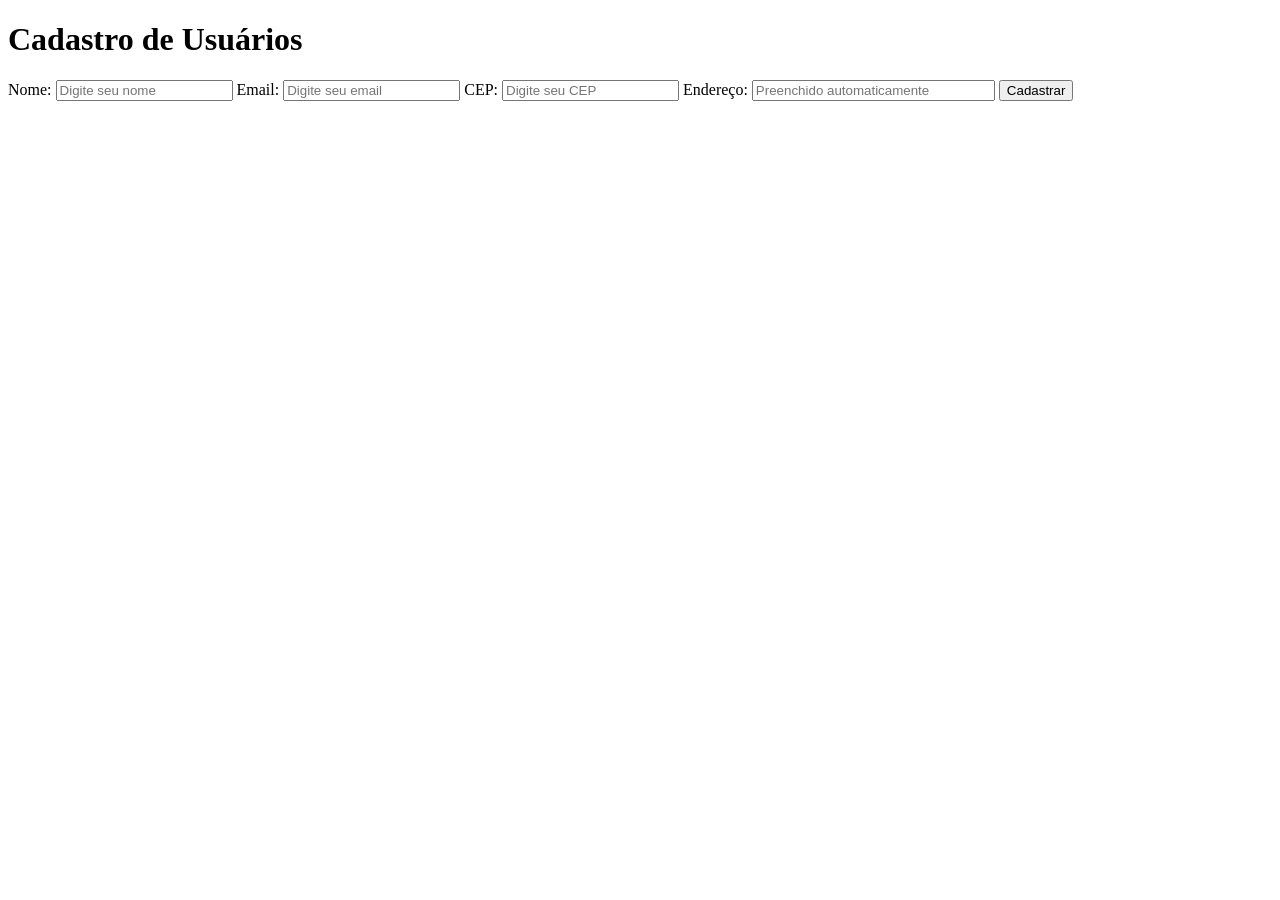
==== introducao-webAPIs/index.html @ 9cbe54db "incializando_aprendizagem_de_webAPIs" ====
<!DOCTYPE html>
<html lang="pt-BR">
<head>
    <meta charset="UTF-8">
    <meta name="viewport" content="width=device-width, initial-scale=1.0">
    <title>Cadastro de Usuários</title>
    <link rel="stylesheet" href="styles.css">
</head>
<body>

    <h1>Cadastro de Usuários</h1>

    <form id="formCadastro">
        <label>Nome:</label>
        <input type="text" id="nome" placeholder="Digite seu nome">

        <label>Email:</label>
        <input type="text" id="email" placeholder="Digite seu email">

        <label>CEP:</label>
        <input type="text" id="cep" placeholder="Digite seu CEP">

        <label>Endereço:</label>
        <input type="text" id="endereco" placeholder="Preenchido automaticamente">

        <button type="submit">Cadastrar</button>
    </form>

    <script src="scripts3.js"></script>
</body>
</html>
---- introducao-webAPIs/styles.css ----
#endereco {
    width: 235px;
    height: 15px;
}
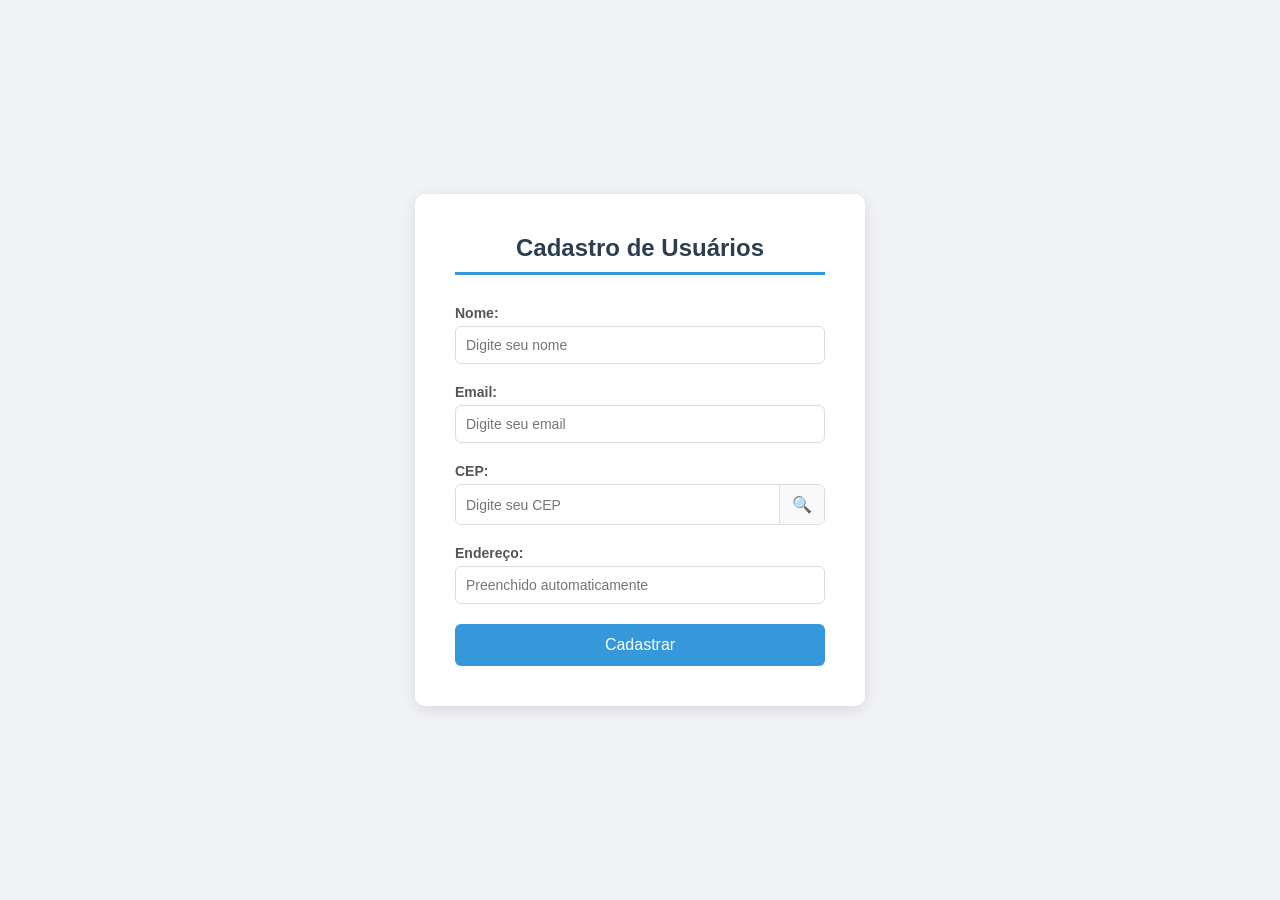
==== commit 14a13572: "melhorias no formulario de cadastro" ====
--- a/introducao-webAPIs/index.html
+++ b/introducao-webAPIs/index.html
@@ -4,28 +4,32 @@
     <meta charset="UTF-8">
     <meta name="viewport" content="width=device-width, initial-scale=1.0">
     <title>Cadastro de Usuários</title>
-    <link rel="stylesheet" href="styles.css">
+    <link rel="stylesheet" href="styles2.css">
 </head>
 <body>
+    <div class="container">
+        <h1>Cadastro de Usuários</h1>
 
-    <h1>Cadastro de Usuários</h1>
+        <form id="formCadastro">
+            <label>Nome:</label>
+            <input type="text" id="nome" placeholder="Digite seu nome">
 
-    <form id="formCadastro">
-        <label>Nome:</label>
-        <input type="text" id="nome" placeholder="Digite seu nome">
+            <label>Email:</label>
+            <input type="text" id="email" placeholder="Digite seu email">
 
-        <label>Email:</label>
-        <input type="text" id="email" placeholder="Digite seu email">
+            <label>CEP:</label>
+            <div class="input-lupa">
+                <input type="text" id="cep" placeholder="Digite seu CEP">
+                <button type="button" id="btnBuscarCep">🔍</button>
+            </div>
 
-        <label>CEP:</label>
-        <input type="text" id="cep" placeholder="Digite seu CEP">
+            <label>Endereço:</label>
+            <input type="text" id="endereco" placeholder="Preenchido automaticamente">
 
-        <label>Endereço:</label>
-        <input type="text" id="endereco" placeholder="Preenchido automaticamente">
+            <button type="submit">Cadastrar</button>
+        </form>
+    </div>
 
-        <button type="submit">Cadastrar</button>
-    </form>
-
-    <script src="scripts3.js"></script>
+    <script src="script_final.js"></script>
 </body>
 </html>
--- a/introducao-webAPIs/styles2.css
+++ b/introducao-webAPIs/styles2.css
@@ -0,0 +1,102 @@
+* {
+    margin: 0;
+    padding: 0;
+    box-sizing: border-box;
+    font-family: Arial, sans-serif;
+}
+
+body {
+    background-color: #f0f2f5;
+    display: flex;
+    justify-content: center;
+    align-items: center;
+    min-height: 100vh;
+}
+
+.container {
+    background-color: white;
+    padding: 40px;
+    border-radius: 10px;
+    box-shadow: 0 4px 15px rgba(0,0,0,0.1);
+    width: 100%;
+    max-width: 450px;
+}
+
+h1 {
+    color: #2c3e50;
+    text-align: center;
+    margin-bottom: 30px;
+    font-size: 24px;
+    border-bottom: 3px solid #3498db;
+    padding-bottom: 10px;
+}
+
+label {
+    display: block;
+    color: #555;
+    font-weight: bold;
+    margin-bottom: 5px;
+    font-size: 14px;
+}
+
+input {
+    width: 100%;
+    padding: 10px;
+    border: 1px solid #ddd;
+    border-radius: 6px;
+    font-size: 14px;
+    margin-bottom: 20px;
+    transition: border 0.3s;
+}
+
+input:focus {
+    outline: none;
+    border-color: #3498db;
+}
+
+.input-lupa {
+    display: flex;
+    align-items: center;
+    border: 1px solid #ddd;
+    border-radius: 6px;
+    overflow: hidden;
+    margin-bottom: 20px;
+}
+
+.input-lupa #cep {
+    border: none;
+    outline: none;
+    padding: 10px;
+    width: 100%;
+    margin-bottom: 0;
+}
+
+.input-lupa #btnBuscarCep {
+    border: none;
+    border-left: 1px solid #ddd;
+    background: #f8f9fa;
+    cursor: pointer;
+    padding: 10px 12px;
+    font-size: 16px;
+    transition: background 0.3s;
+}
+
+.input-lupa #btnBuscarCep:hover {
+    background: #e9ecef;
+}
+
+button[type="submit"] {
+    width: 100%;
+    padding: 12px;
+    background-color: #3498db;
+    color: white;
+    border: none;
+    border-radius: 6px;
+    font-size: 16px;
+    cursor: pointer;
+    transition: background 0.3s;
+}
+
+button[type="submit"]:hover {
+    background-color: #2980b9;
+}
